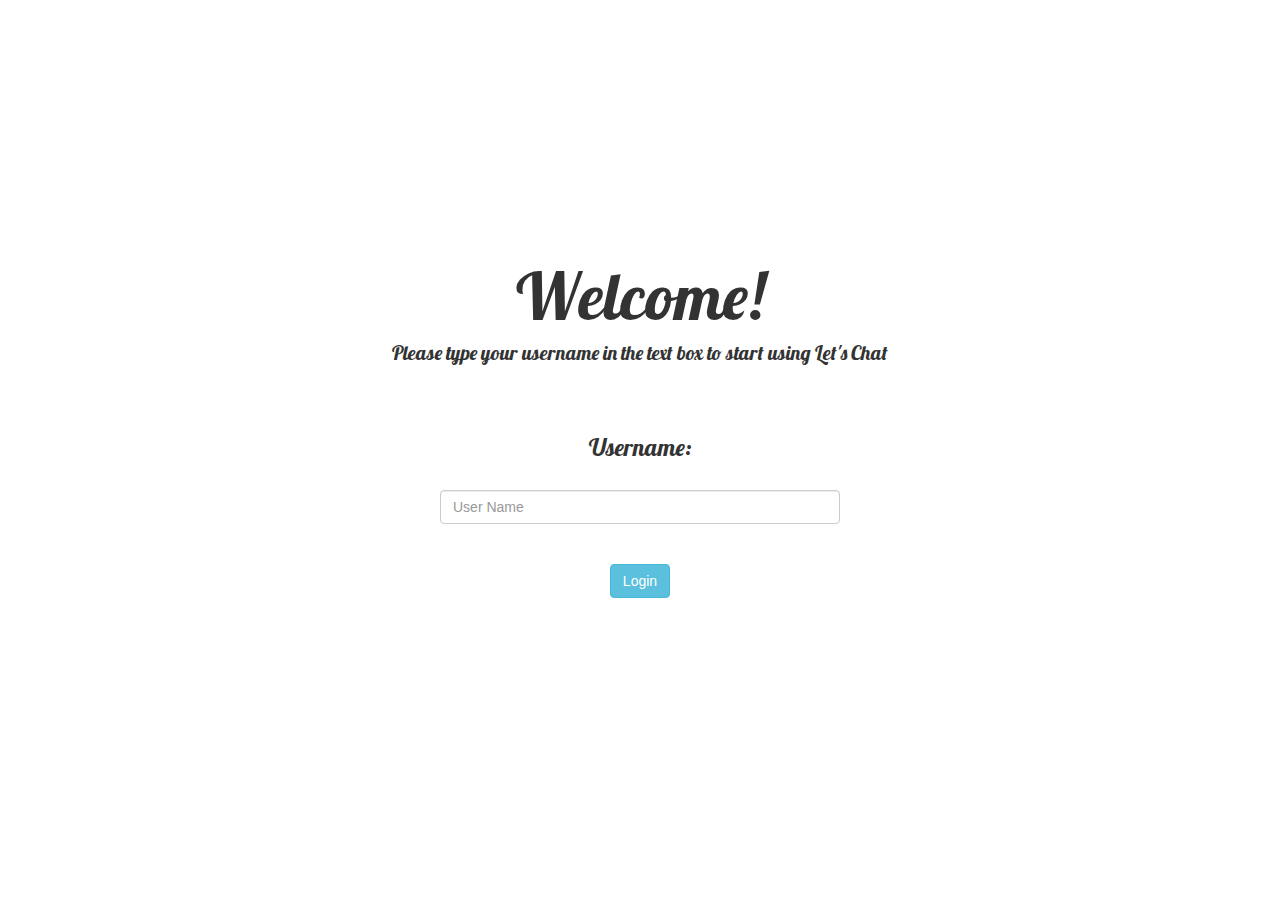
==== index.html @ 11c994f7 "Add files via upload" ====
<!DOCTYPE html>
<html>
<head>
    <title>Kwitter</title>
<link href="https://fonts.googleapis.com/css2?family=Are+You+Serious&family=Lobster&family=Lora:wght@700&family=Playfair+Display:wght@500&display=swap" rel="stylesheet">


<link rel="stylesheet" href="https://maxcdn.bootstrapcdn.com/bootstrap/3.4.0/css/bootstrap.min.css">
<script src="https://ajax.googleapis.com/ajax/libs/jquery/3.4.1/jquery.min.js"></script>
<script src="https://maxcdn.bootstrapcdn.com/bootstrap/3.4.0/js/bootstrap.min.js"></script>

<link rel="stylesheet" type="text/css" href="Kwitter.css">
<script src="Kwitter.js"></script>
</head>

<body>
    <center>
        <br>
        <br>
        <br>
        <br>
        <br>
        <br>
        <br>
        <br>
        <div id="login_div">
            <br>
            <br>
            <br>
            <br>
            <h1 id="welcome_label"> Welcome! </h1>
            <h5> Please type your username in the text box to start using Let's Chat </h5>
            <br>
            <br>
            <h3> Username: </h3>
            <br>
            <input type = "text" id="user_name" class="form-control" placeholder="User Name">
            <br>
            <br>
            <button id="login_button" class="btn btn-info" onclick="addUser()"> Login </button>
        </div>
    </center>
</body>
---- Kwitter.css ----
body
{
    background-image: url(https://th.bing.com/th/id/OIP.uiP3iQuPVVJGouSfPHBEUAHaEK?pid=ImgDet&rs=1);
}

#welcome_label
{
    font-size: 65px;
    font-family: 'Lobster', cursive;
}

#login_div
{
    background-color:white;
    height:600px;
    width:800px;
    border-radius: 50px;
}

#user_name
{
    width:400px;
}

h5
{
    font-family: 'Lobster', cursive;
    font-size: 20px;
}

h3
{
    font-family: 'Lobster', cursive;
}
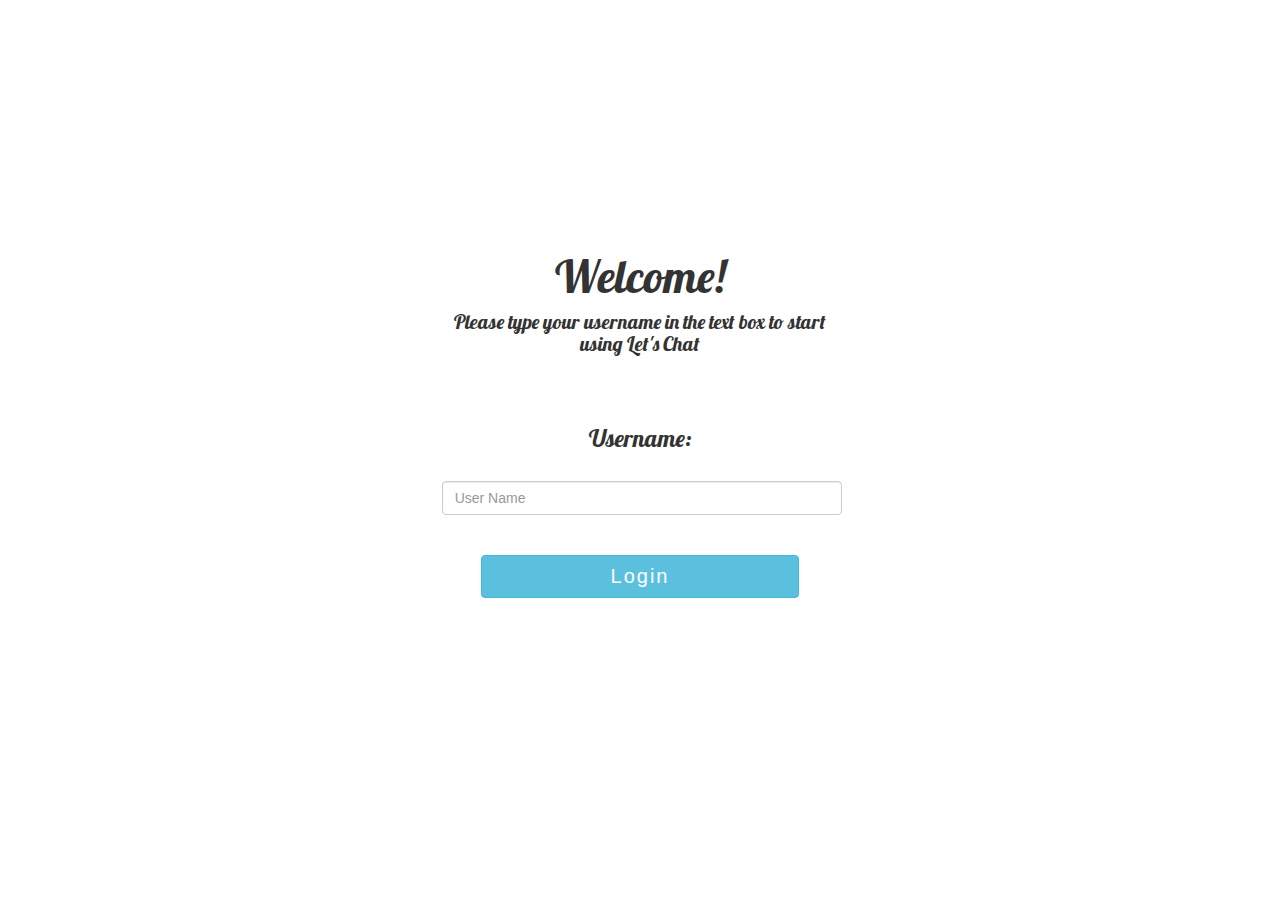
==== commit 5cd63267: "Add files via upload" ====
--- a/index.html
+++ b/index.html
@@ -15,20 +15,11 @@
 
 <body>
     <center>
-        <br>
-        <br>
-        <br>
-        <br>
-        <br>
-        <br>
-        <br>
-        <br>
-        <div id="login_div">
+        <h1> Let's Chat</h1>
+        <div class="col-lg-4 col-md-6 col-sm-6 col-xs-11 login_div">
             <br>
             <br>
-            <br>
-            <br>
-            <h1 id="welcome_label"> Welcome! </h1>
+            <h2 id="welcome_label"> Welcome! </h2>
             <h5> Please type your username in the text box to start using Let's Chat </h5>
             <br>
             <br>
--- a/Kwitter.css
+++ b/Kwitter.css
@@ -1,20 +1,21 @@
 body
 {
     background-image: url(https://th.bing.com/th/id/OIP.uiP3iQuPVVJGouSfPHBEUAHaEK?pid=ImgDet&rs=1);
+    background-size:cover;
 }
 
 #welcome_label
 {
-    font-size: 65px;
+    font-size: 45px;
     font-family: 'Lobster', cursive;
 }
 
-#login_div
+.login_div
 {
     background-color:white;
-    height:600px;
-    width:800px;
     border-radius: 50px;
+    float: none;
+    margin-top: 40px;
 }
 
 #user_name
@@ -31,4 +32,20 @@
 h3
 {
     font-family: 'Lobster', cursive;
+}
+
+h1
+{
+    color: white;
+    margin-top: 80px;
+    font-size: 65px;
+    font-family: 'Lobster', cursive;
+}
+
+#login_button
+{
+    margin-bottom: 40px;
+    width: 80%;
+    font-size: 20px;
+    letter-spacing: 2px;
 }